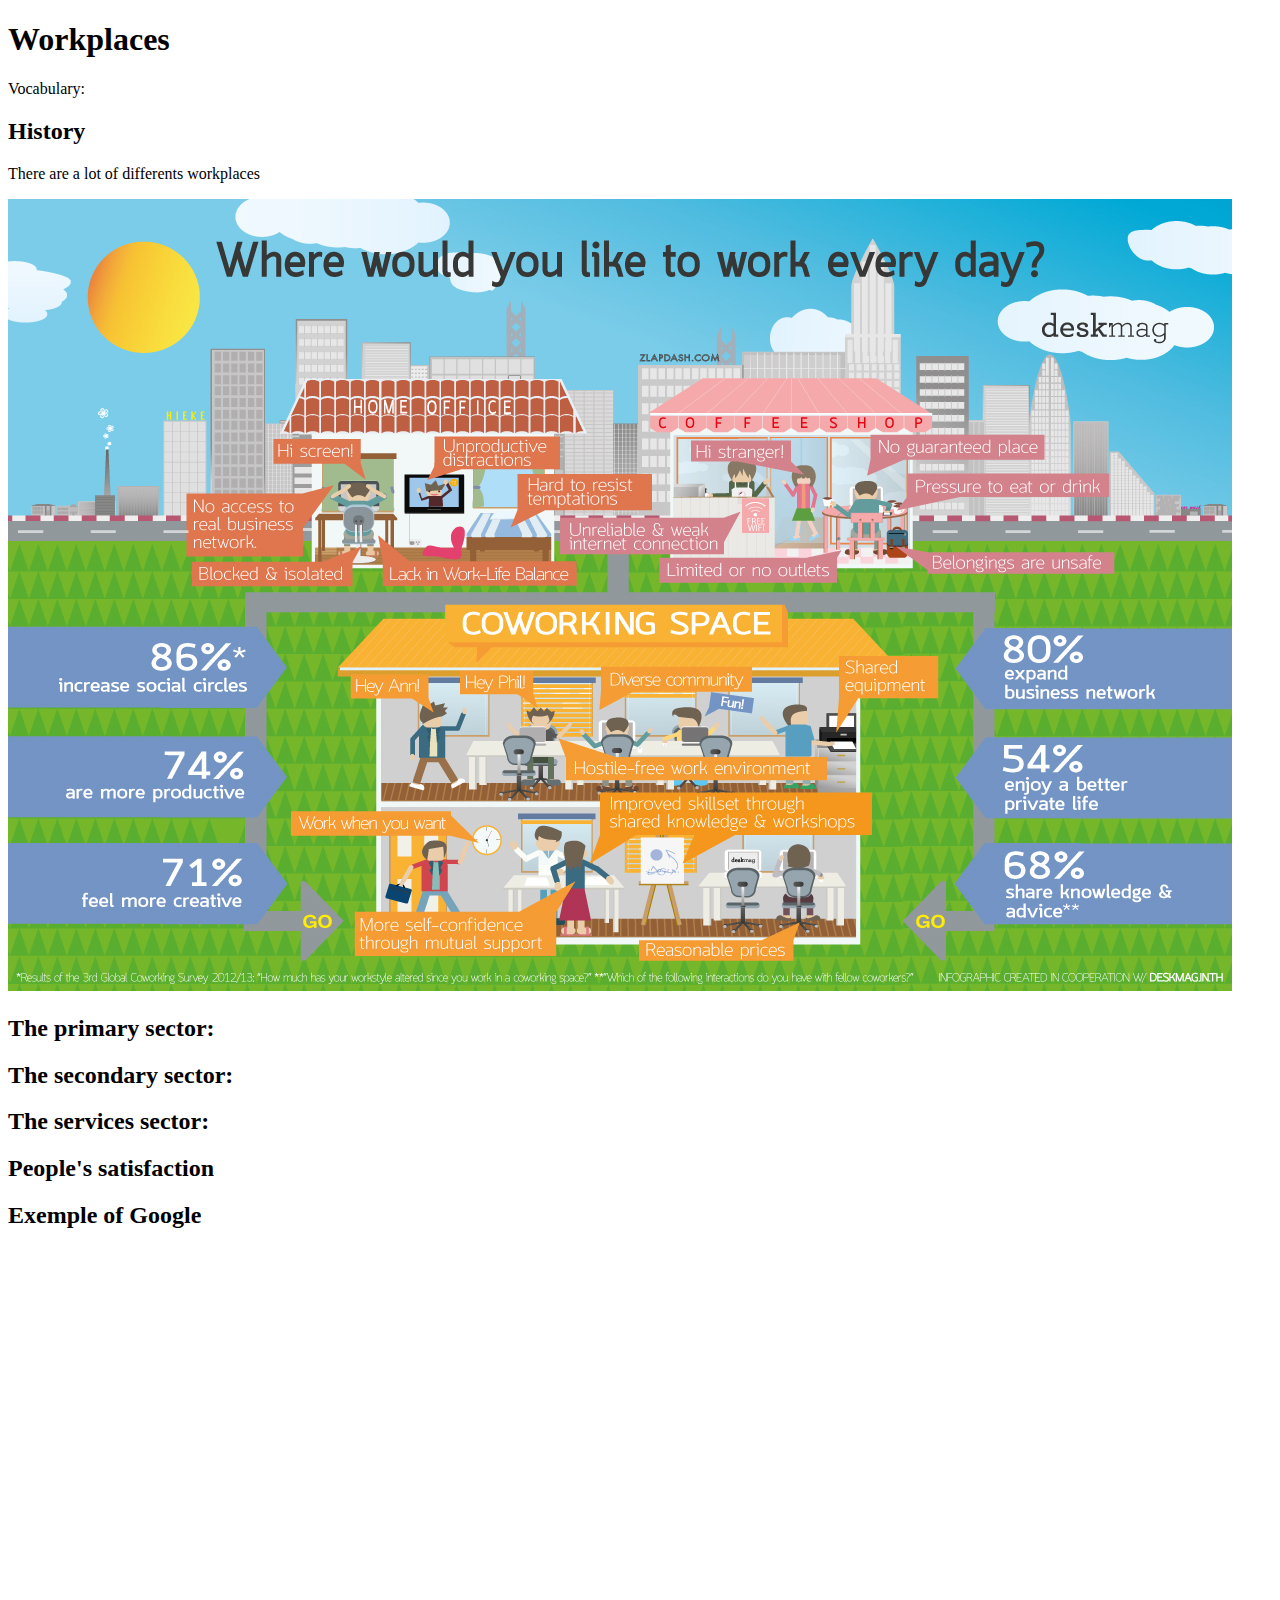
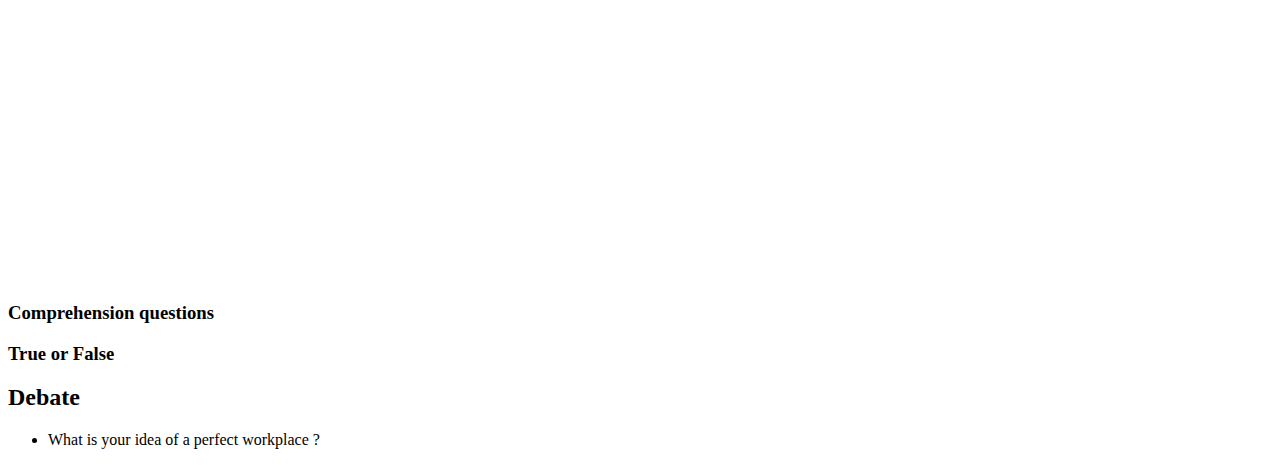
==== ANGLAIS_Workplace/index.html @ 3dca247c "maj presentation anglais + ajout 1 image" ====
<!DOCTYPE HTML>
<html>
	<head>
		<meta charset="utf-8">
		<meta name="viewport" content="width=device-width, initial-scale=1.0, maximum-scale=1.0, user-scalable=no">

		<title>Workplaces</title>

		<link rel="stylesheet" href="../reveal.js/css/reveal.css">
		<link rel="stylesheet" href="../reveal.js/css/theme/night.css">
		<link rel="stylesheet" href="../style/style.css">

		<!-- Theme used for syntax highlighting of code -->
		<link rel="stylesheet" href="../reveal.js/lib/css/zenburn.css">

		<!-- Printing and PDF exports -->
		<script>
			var link = document.createElement( 'link' );
			link.rel = 'stylesheet';
			link.type = 'text/css';
			link.href = window.location.search.match( /print-pdf/gi ) ? '../reveal.js/css/print/pdf.css' : '../reveal.js/css/print/paper.css';
			document.getElementsByTagName( 'head' )[0].appendChild( link );
		</script>
	</head>
	<body>
		<div class="reveal">
			<div class="slides">
				<section>
					<section>
						<h1>Workplaces</h1>
					</section>

					<section>
						Vocabulary:
					</section>
				</section>

				<section>
					<section>
						<h2>History</h2>
					</section>

					<section>
						<p>There are a lot of differents workplaces</p>
						<img src="images/coworking.jpg" alt="coworking" />
					</section>

					<section>
						<h2>The primary sector:</h2>
					</section>

					<section>
						<h2>The secondary sector:</h2>
					</section>

					<section>
						<h2>The services sector:</h2>
					</section>
				</section>

				<section>
					<section>
						<h2>People's satisfaction</h2>
					</section>
				</section>

				<section>
					<section>
							<h2>Exemple of Google</h2>
					</section>

					<section>
						<iframe width="1020" height="630" src="https://www.youtube.com/embed/sitEqG6axaA" frameborder="0" allowfullscreen></iframe>
					</section>

					<section>
						<h3>Comprehension questions</h3>
					</section>

					<section>
						<h3>True or False</h3>
					</section>
				</section>

				<section>
					<h2>Debate</h2>
					<ul>
						<li span class="fragment" data-fragment-index="1">What is your idea of a perfect workplace ?</li>
					</ul>
				</section>
		</div>

		<script src="../reveal.js/lib/js/head.min.js"></script>
		<script src="../reveal.js/js/reveal.js"></script>

		<script>
			// More info https://github.com/hakimel/reveal.js#configuration
			Reveal.initialize({
				history: true,
				controls: true,
				slideNumber: true,
				keyboard: true,
				// More info https://github.com/hakimel/reveal.js#dependencies
				dependencies: [
					{ src: '../reveal.js/plugin/markdown/marked.js' },
					{ src: '../reveal.js/plugin/markdown/markdown.js' },
					{ src: '../reveal.js/plugin/notes/notes.js', async: true },
					{ src: '../reveal.js/plugin/highlight/highlight.js', async: true, callback: function() { hljs.initHighlightingOnLoad(); } }
				]
			});
		</script>
	</body>
</html>
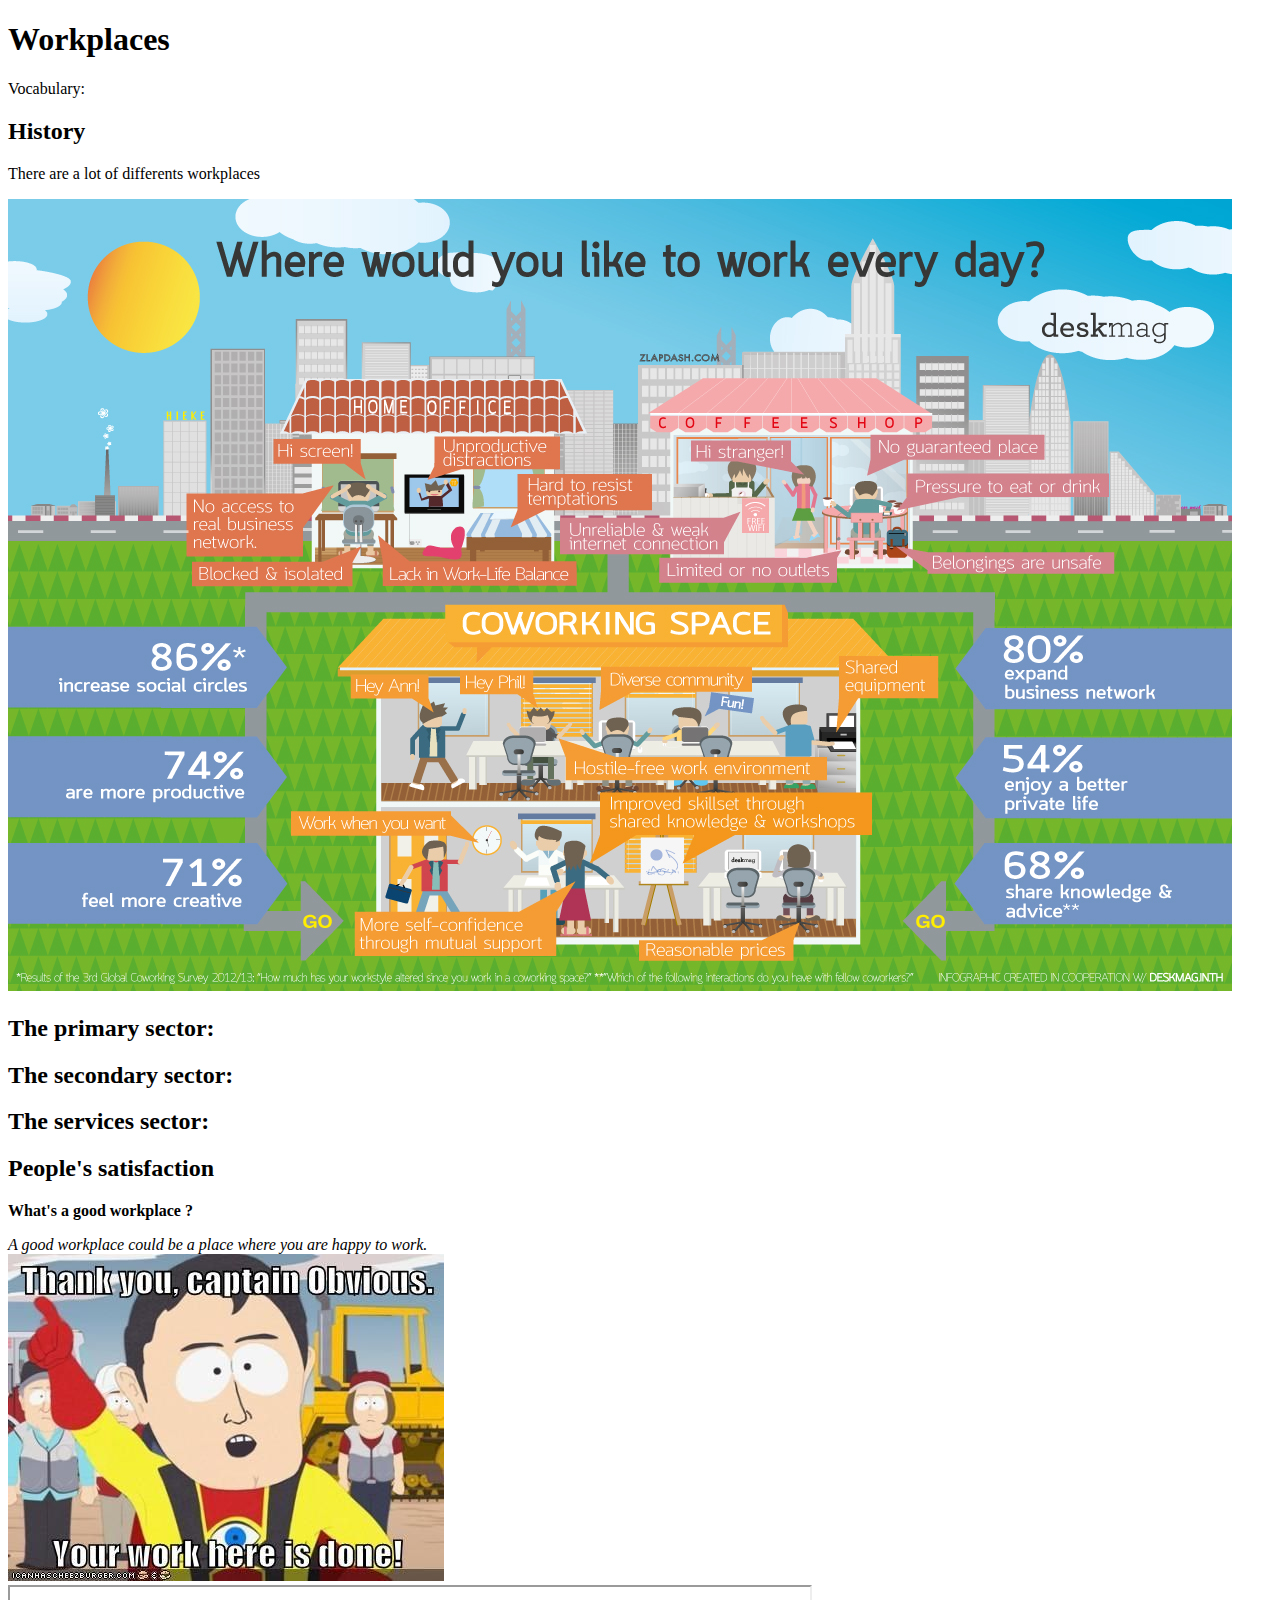
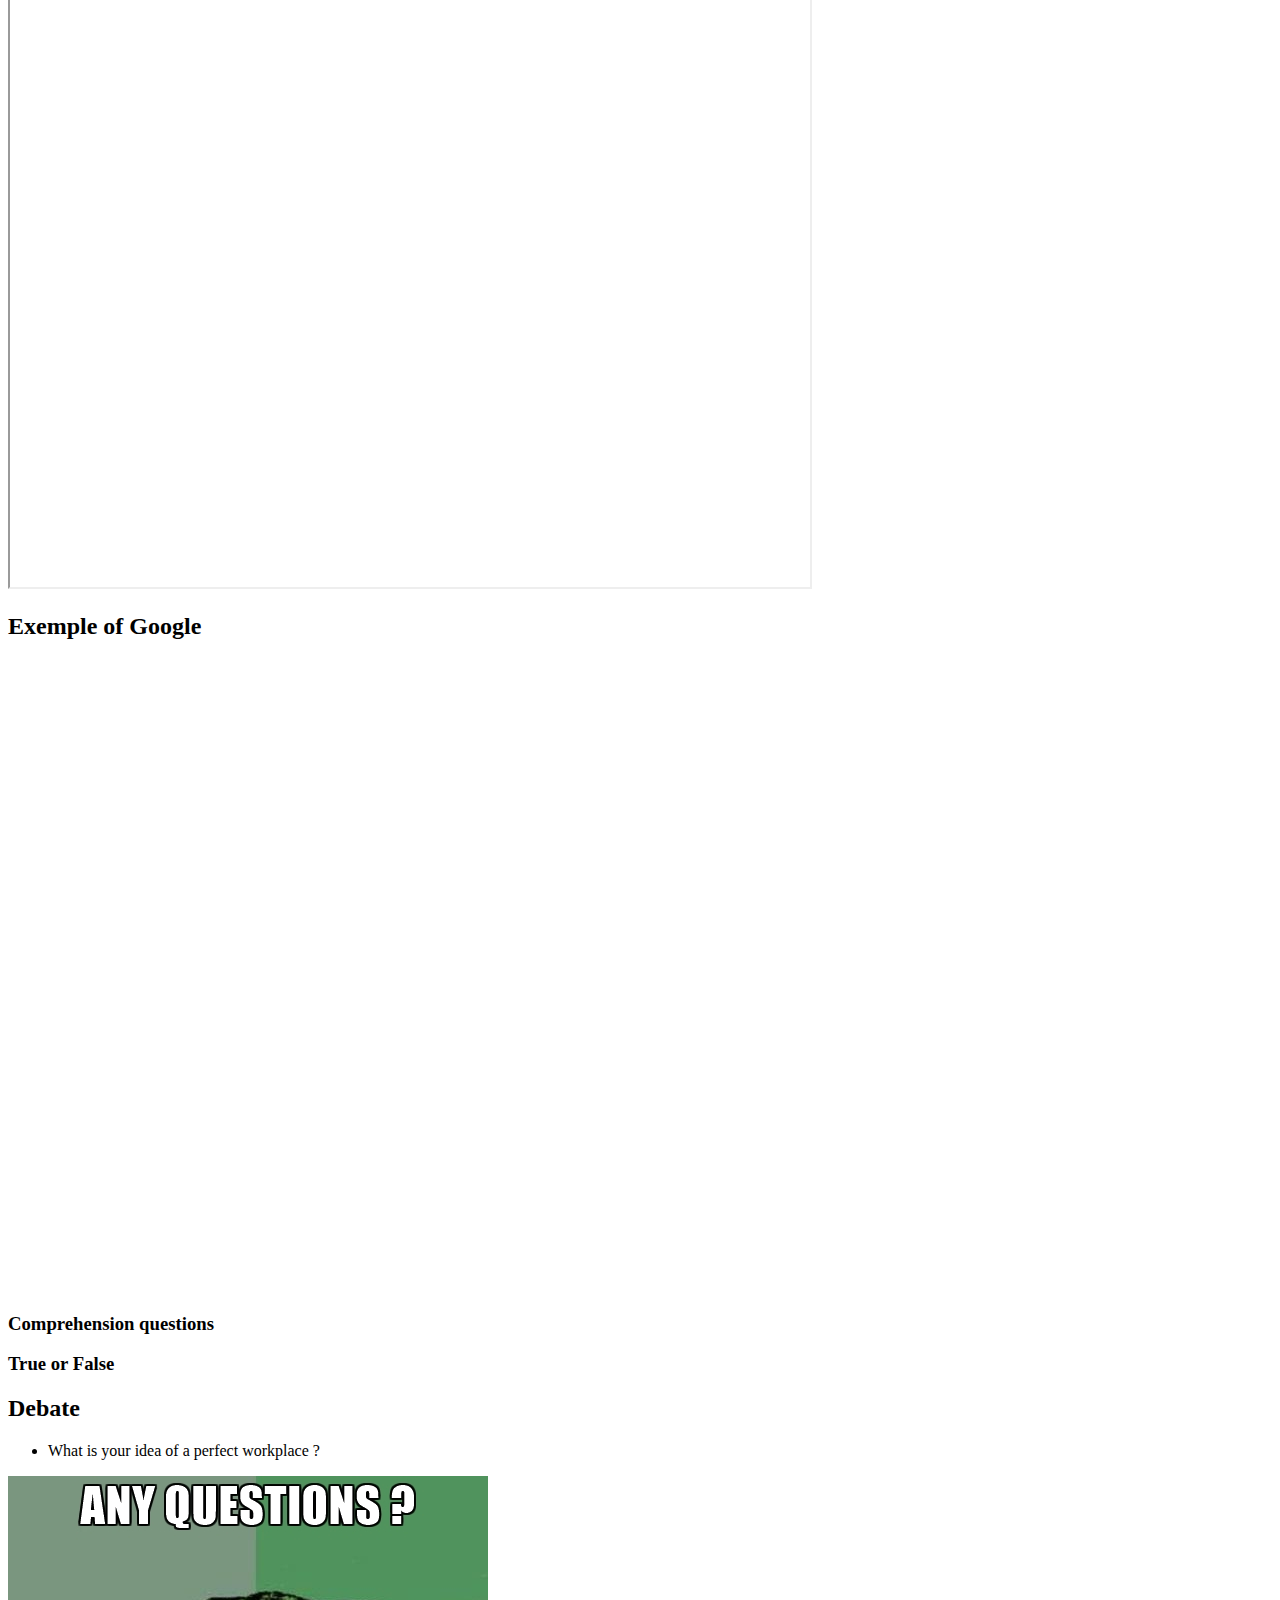
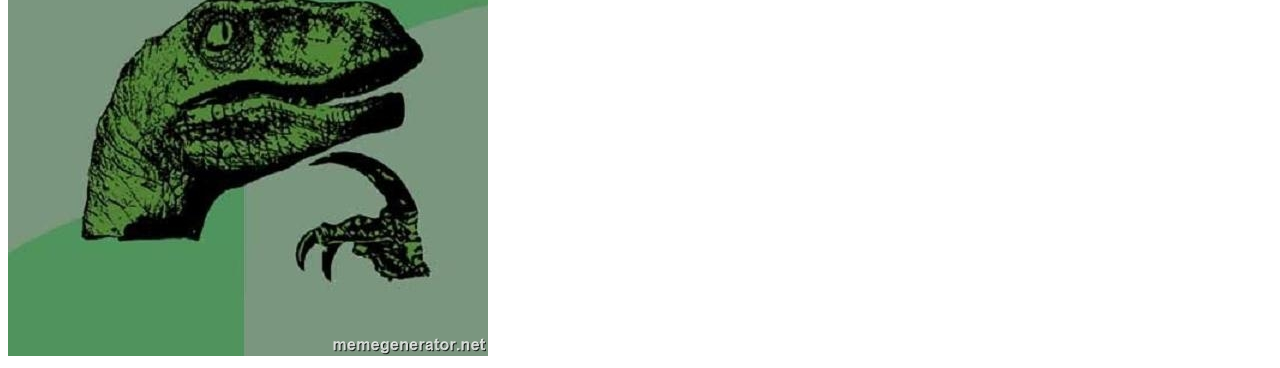
==== commit 7eeb60ea: "maj anglais" ====
--- a/ANGLAIS_Workplace/index.html
+++ b/ANGLAIS_Workplace/index.html
@@ -61,6 +61,16 @@
 				<section>
 					<section>
 						<h2>People's satisfaction</h2>
+						<div class="colG">
+							<p class="fragment" data-fragment-index="1"><b>What's a good workplace ?</b></p>
+							<em class="fragment" data-fragment-index="2">A good workplace could be a place where you are happy to work.</em>
+						</div>
+						<div class="colD">
+							<img class="fragment" data-fragment-index="3" src="images/captain-obvious.jpg" alt="captainobvious" />
+						</div>
+					</section>
+					<section>
+						<iframe src="http://www.greatplacetowork.com" width="800" height="600"></iframe>
 					</section>
 				</section>
 
@@ -88,6 +98,10 @@
 						<li span class="fragment" data-fragment-index="1">What is your idea of a perfect workplace ?</li>
 					</ul>
 				</section>
+
+				<section>
+					<img src="images/anyquestions.jpg" alt="anyquestions" />
+				</section>
 		</div>
 
 		<script src="../reveal.js/lib/js/head.min.js"></script>
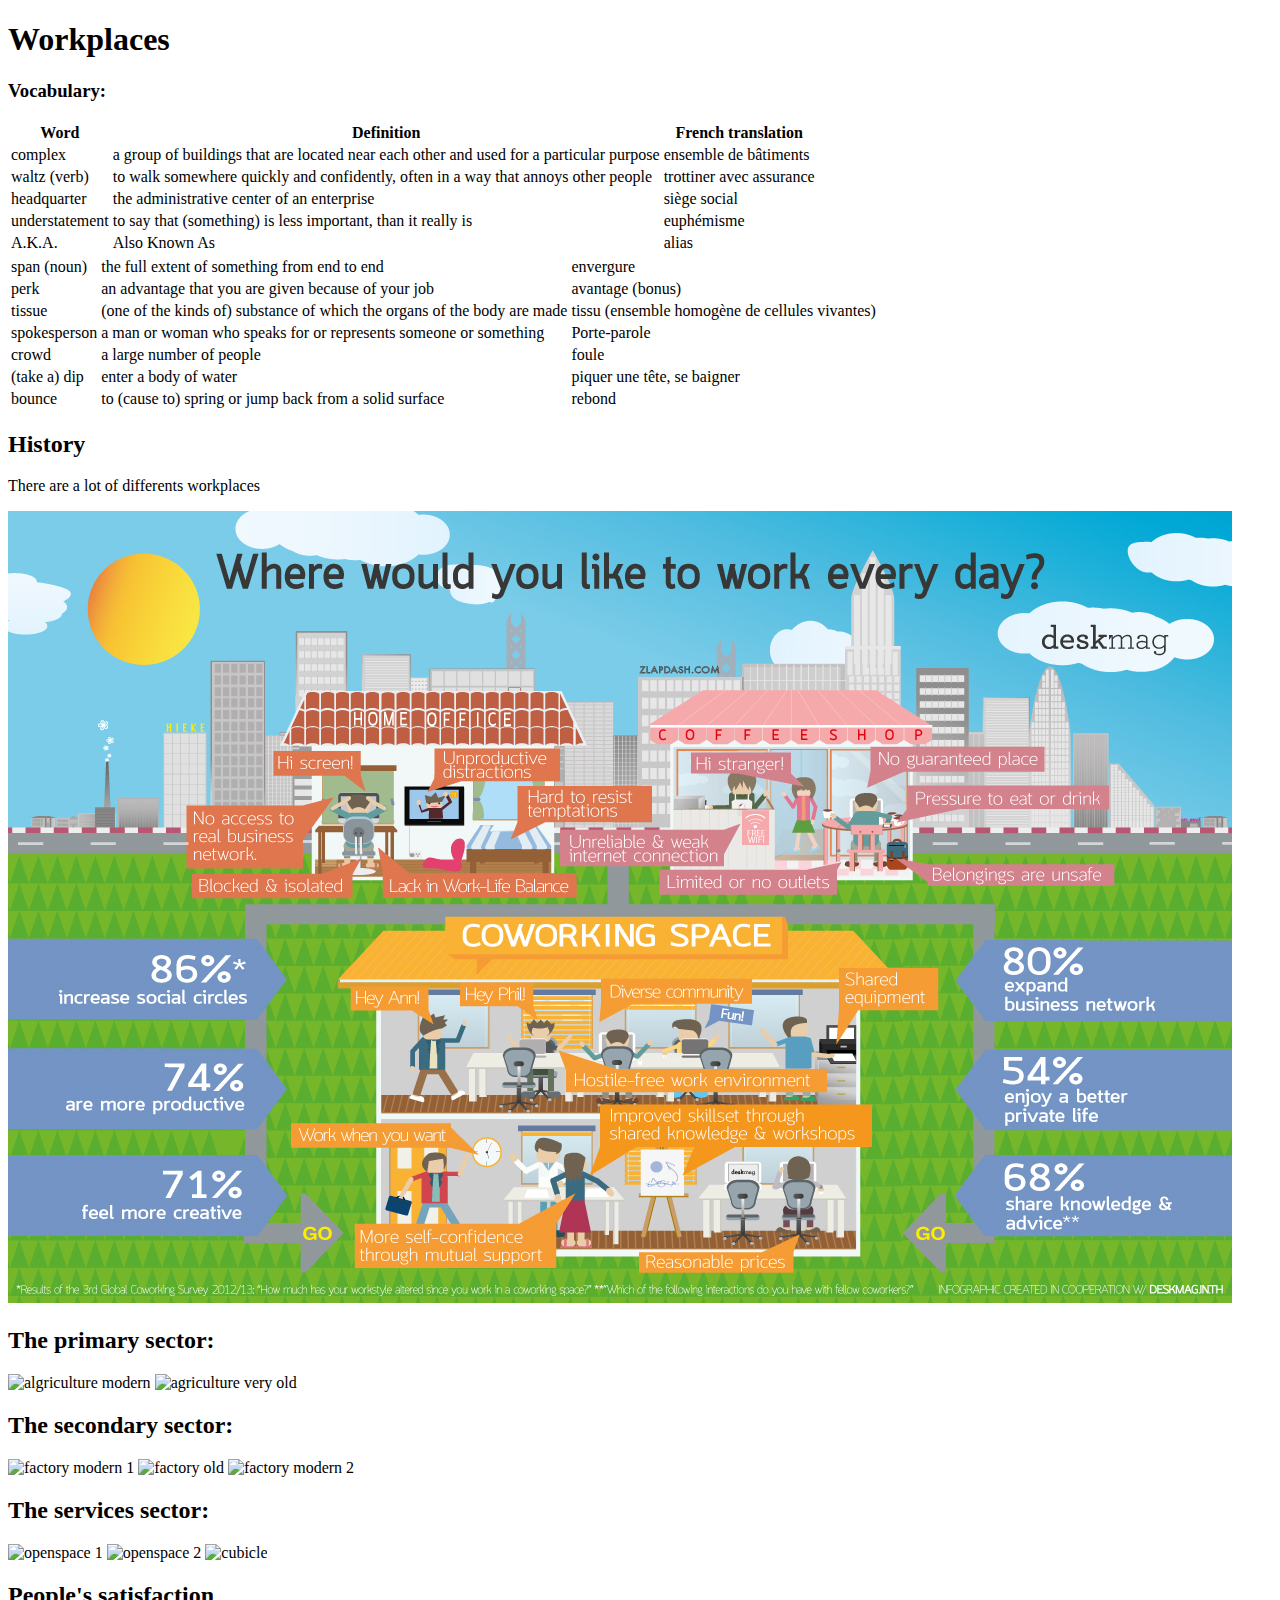
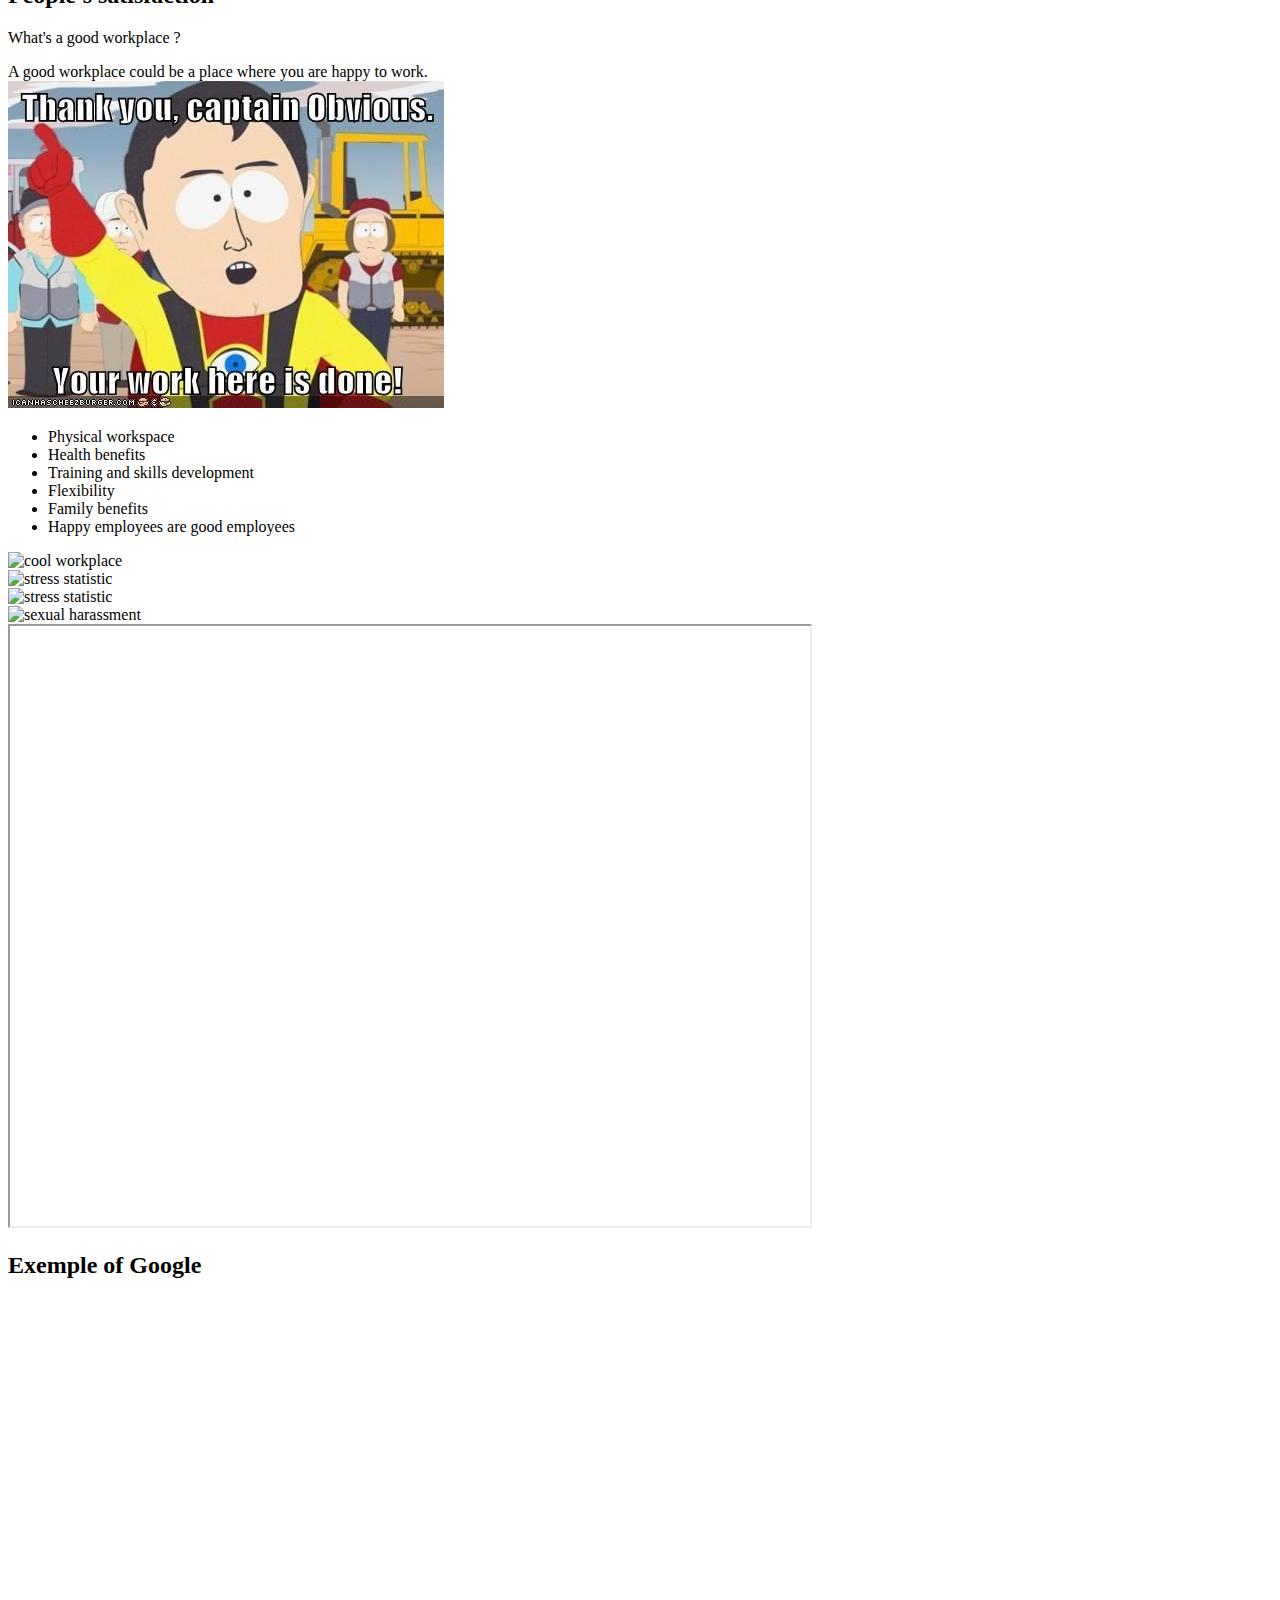
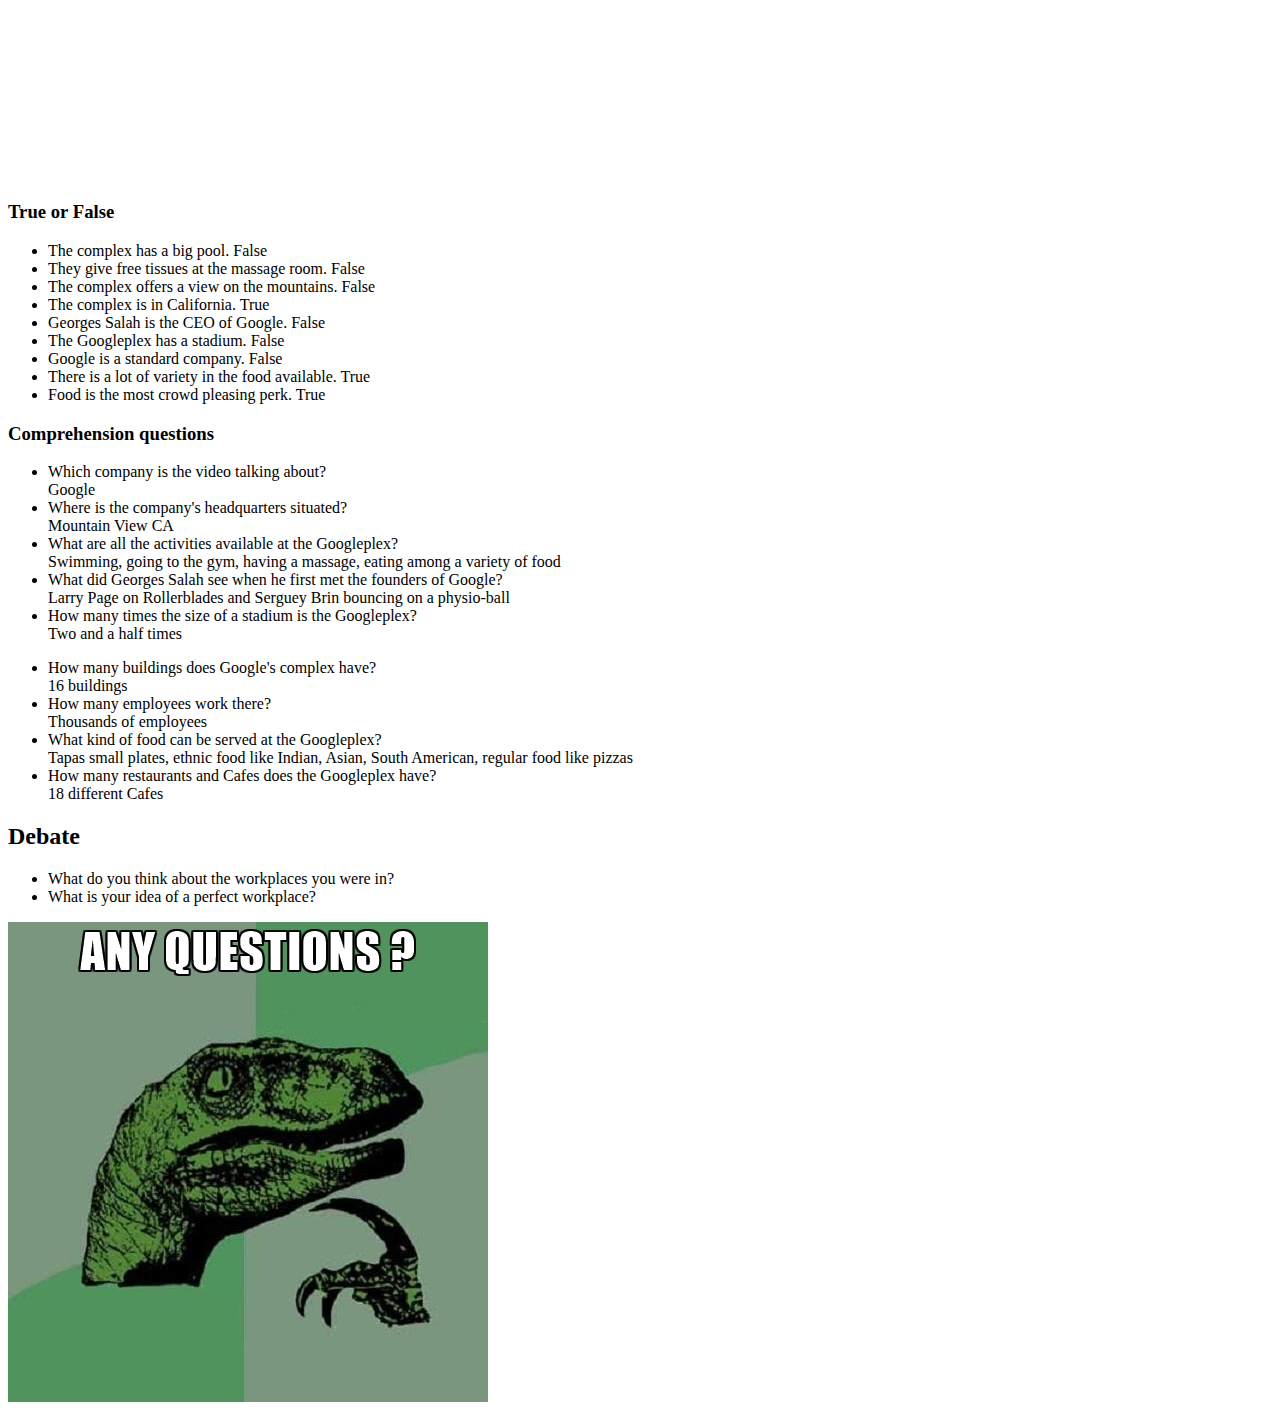
==== commit 3b8536ec: "maj derniere minute presentation anglais" ====
--- a/ANGLAIS_Workplace/index.html
+++ b/ANGLAIS_Workplace/index.html
@@ -31,7 +31,77 @@
 					</section>
 
 					<section>
-						Vocabulary:
+						<h3>Vocabulary:</h3>
+						<table>
+							<tr>
+								<th>Word</th>
+								<th>Definition</th>
+								<th>French translation</th>
+							</tr>
+							<tr>
+								<td>complex</td>
+								<td><span class="fragment" data-fragment-index="1">a group of buildings that are located near each other and used for a particular purpose</span></td>
+								<td><span class="fragment" data-fragment-index="1">ensemble de bâtiments</span></td>
+							</tr>
+							<tr>
+								<td>waltz (verb)</td>
+								<td><span class="fragment" data-fragment-index="2">to walk somewhere quickly and confidently, often in a way that annoys other people</span></td>
+								<td><span class="fragment" data-fragment-index="2">trottiner avec assurance</span></td>
+							</tr>
+							<tr>
+								<td>headquarter</td>
+								<td><span class="fragment" data-fragment-index="3">the administrative center of an enterprise</span></td>
+								<td><span class="fragment" data-fragment-index="3">siège social</span></td>
+							</tr>
+							<tr>
+								<td>understatement</td>
+								<td><span class="fragment" data-fragment-index="4">to say that (something) is less important, than it really is</span></td>
+								<td><span class="fragment" data-fragment-index="4">euphémisme</span></td>
+							</tr>
+							<tr>
+								<td>A.K.A.</td>
+								<td><span class="fragment" data-fragment-index="5">Also Known As</span></td>
+								<td><span class="fragment" data-fragment-index="5">alias</span></td>
+						</table>
+					</section>
+					<section>
+						<table>
+							<tr>
+								<td>span (noun)</td>
+								<td><span class="fragment" data-fragment-index="1">the full extent of something from end to end</span></td>
+								<td><span class="fragment" data-fragment-index="1">envergure</span></td>
+							</tr>
+							<tr>
+								<td>perk</td>
+								<td><span class="fragment" data-fragment-index="2">an advantage that you are given because of your job</span></td>
+								<td><span class="fragment" data-fragment-index="2">avantage (bonus)</span></td>
+							</tr>
+							<tr>
+								<td>tissue</td>
+								<td><span class="fragment" data-fragment-index="3">(one of the kinds of) substance of which the organs of the body are made</span></td>
+								<td><span class="fragment" data-fragment-index="3">tissu (ensemble homogène de cellules vivantes)</span></td>
+							</tr>
+							<tr>
+								<td>spokesperson</td>
+								<td><span class="fragment" data-fragment-index="4">a man or woman who speaks for or represents someone or something</span></td>
+								<td><span class="fragment" data-fragment-index="4">Porte-parole</span></td>
+							</tr>
+							<tr>
+								<td>crowd</td>
+								<td><span class="fragment" data-fragment-index="5">a large number of people</span></td>
+								<td><span class="fragment" data-fragment-index="5">foule</span></td>
+							</tr>
+							<tr>
+								<td>(take a) dip</td>
+								<td><span class="fragment" data-fragment-index="6">enter a body of water</span></td>
+								<td><span class="fragment" data-fragment-index="6">piquer une tête, se baigner</span></td>
+							</tr>
+							<tr>
+								<td>bounce</td>
+								<td><span class="fragment" data-fragment-index="7">to (cause to) spring or jump back from a solid surface</span></td>
+								<td><span class="fragment" data-fragment-index="7">rebond</span></td>
+							</tr>
+						</table>
 					</section>
 				</section>
 
@@ -47,14 +117,22 @@
 
 					<section>
 						<h2>The primary sector:</h2>
+						<img class="colG image" src="images/agricultureModern.jpg"  alt="algriculture modern" />
+						<img class="colD image" src="images/agricultureVeryOld.jpg" alt="agriculture very old" />
 					</section>
 
 					<section>
 						<h2>The secondary sector:</h2>
+						<img class="colG image" src="images/developpingCountries.jpg"  alt="factory modern 1" />
+						<img class="colD image" src="images/fordism.jpg" alt="factory old" />
+						<img class="colD image" src="images/factoryModern.jpg" alt="factory modern 2" />
 					</section>
 
 					<section>
 						<h2>The services sector:</h2>
+						<img class="colG image" src="images/openspace.jpg"  alt="openspace 1" />
+						<img class="colD image" src="images/openspace2.jpg"  alt="openspace 2" />
+						<img class="colG image" src="images/cubicle.jpg"  alt="cubicle" />
 					</section>
 				</section>
 
@@ -62,15 +140,41 @@
 					<section>
 						<h2>People's satisfaction</h2>
 						<div class="colG">
-							<p class="fragment" data-fragment-index="1"><b>What's a good workplace ?</b></p>
-							<em class="fragment" data-fragment-index="2">A good workplace could be a place where you are happy to work.</em>
+							<span class="bold fragment" data-fragment-index="1">What's a good workplace ?</p>
+							<span class="italic fragment" data-fragment-index="2">A good workplace could be a place where you are happy to work.</span>
 						</div>
 						<div class="colD">
 							<img class="fragment" data-fragment-index="3" src="images/captain-obvious.jpg" alt="captainobvious" />
 						</div>
 					</section>
-					<section>
-						<iframe src="http://www.greatplacetowork.com" width="800" height="600"></iframe>
+
+					<section>
+						<ul class="colG">
+							<li>Physical workspace</li>
+							<li>Health benefits</li>
+							<li>Training and skills development</li>
+							<li>Flexibility</li>
+							<li>Family benefits</li>
+							<li>Happy employees are good employees</li>
+						</ul>
+
+						<img class="colD image" src="images/coolWorkplace.jpg" alt="cool workplace" />
+					</section>
+
+					<section>
+						<img src="images/stressSatistics1.jpg" alt="stress statistic" />
+					</section>
+
+					<section>
+						<img src="images/stressSatistics2.png" alt="stress statistic" />
+					</section>
+
+					<section>
+						<img src="images/sexualHarassment.jpg" alt="sexual harassment" />
+					</section>
+
+					<section>
+						<iframe src="http://fortune.com/best-workplaces-millennials/#methodology" width="800" height="600"></iframe>
 					</section>
 				</section>
 
@@ -80,22 +184,77 @@
 					</section>
 
 					<section>
-						<iframe width="1020" height="630" src="https://www.youtube.com/embed/sitEqG6axaA" frameborder="0" allowfullscreen></iframe>
+						<iframe width="640" height="480" src="https://www.youtube.com/embed/FybPrz_G3l8?rel=0" frameborder="0" allowfullscreen></iframe>
+					</section>
+
+					<section>
+						<h3>True or False</h3>
+						<ul>
+							<li>The complex has a big pool. 																	<span class="italic fragment tabulation false" data-fragment-index="1">False</span></li>
+							<li>They give free tissues at the massage room. 									<span class="italic fragment tabulation false" data-fragment-index="2">False</span></li>
+							<li>The complex offers a view on the mountains. 									<span class="italic fragment tabulation false" data-fragment-index="3">False</span></li>
+							<li>The complex is in California. 																<span class="italic fragment tabulation true " data-fragment-index="4">True </span></li>
+							<li>Georges Salah is the CEO of Google. 													<span class="italic fragment tabulation false" data-fragment-index="5">False</span></li>
+							<li>The Googleplex has a stadium. 																<span class="italic fragment tabulation false" data-fragment-index="6">False</span></li>
+							<li>Google is a standard company. 																<span class="italic fragment tabulation false" data-fragment-index="7">False</span></li>
+							<li>There is a lot of variety in the food available. 							<span class="italic fragment tabulation true " data-fragment-index="8">True </span></li>
+							<li>Food is the most crowd pleasing perk. 												<span class="italic fragment tabulation true " data-fragment-index="9">True </span></li>
+						</ul>
 					</section>
 
 					<section>
 						<h3>Comprehension questions</h3>
-					</section>
-
-					<section>
-						<h3>True or False</h3>
+						<ul>
+							<li>
+								Which company is the video talking about?<br/>
+								<span class="tabulation italic fragment true" data-fragment-index="1">Google</span>
+							</li>
+							<li>
+								Where is the company's headquarters situated?<br/>
+								<span class="tabulation italic fragment true" data-fragment-index="2">Mountain View CA</span>
+							</li>
+							<li>
+								What are all the activities available at the Googleplex?<br/>
+								<span class="tabulation italic fragment true" data-fragment-index="3">Swimming, going to the gym, having a massage, eating among a variety of food</span>
+							</li>
+							<li>
+								What did Georges Salah see when he first met the founders of Google?<br/>
+								<span class="tabulation italic fragment true" data-fragment-index="4">Larry Page on Rollerblades and Serguey Brin bouncing on  a physio-ball</span>
+							</li>
+							<li>
+								How many times the size of a stadium is the Googleplex?<br/>
+								<span class="tabulation italic fragment true" data-fragment-index="5">Two and a half times</span>
+							</li>
+						</ul>
+					</section>
+
+					<section>
+						<ul>
+							<li>
+								How many buildings does Google's complex have?<br/>
+								<span class="tabulation italic fragment true" data-fragment-index="1">16 buildings</span>
+							</li>
+							<li>
+								How many employees work there?<br/>
+								<span class="tabulation italic fragment true" data-fragment-index="2">Thousands of employees</span>
+							</li>
+							<li>
+								What kind of food can be served at the Googleplex?<br/>
+								<span class="tabulation italic fragment true" data-fragment-index="3">Tapas small plates, ethnic food like Indian, Asian, South American, regular food like pizzas</span>
+							</li>
+							<li>
+								How many restaurants and Cafes does the Googleplex have?<br/>
+								<span class="tabulation italic fragment true" data-fragment-index="4">18 different Cafes</span>
+							</li>
+						</ul>
 					</section>
 				</section>
 
 				<section>
 					<h2>Debate</h2>
 					<ul>
-						<li span class="fragment" data-fragment-index="1">What is your idea of a perfect workplace ?</li>
+						<li span class="fragment" data-fragment-index="1">What do you think about the workplaces you were in?</li>
+						<li span class="fragment" data-fragment-index="2">What is your idea of a perfect workplace?</li>
 					</ul>
 				</section>
 
@@ -103,6 +262,16 @@
 					<img src="images/anyquestions.jpg" alt="anyquestions" />
 				</section>
 		</div>
+
+	<!--
+	TODO:
+		- On peut assister à un phénomène de compétition du "meilleurs lieu de travail" entre les entreprises du monde entier.
+		Des sites en effectuent même des classements: http://fortune.com/best-workplaces-millennials/#methodology
+		- Des entités attribuent des certifications de "bon lieu de ou travailler" -> http://www.greatplacetowork.com
+																																							 -> http://www.bestworkplaces.org
+		- Caractéristiques d'un bon lieu de travail: http://www.investopedia.com/financial-edge/0510/what-determines-the-best-places-to-work.aspx
+		- Enquête sur ce qui est considéré comme un bon lieu de travail (deux visons -> celle des employés et celle des dirigeants): https://hbr.org/2013/05/creating-the-best-workplace-on-earth
+  -->
 
 		<script src="../reveal.js/lib/js/head.min.js"></script>
 		<script src="../reveal.js/js/reveal.js"></script>
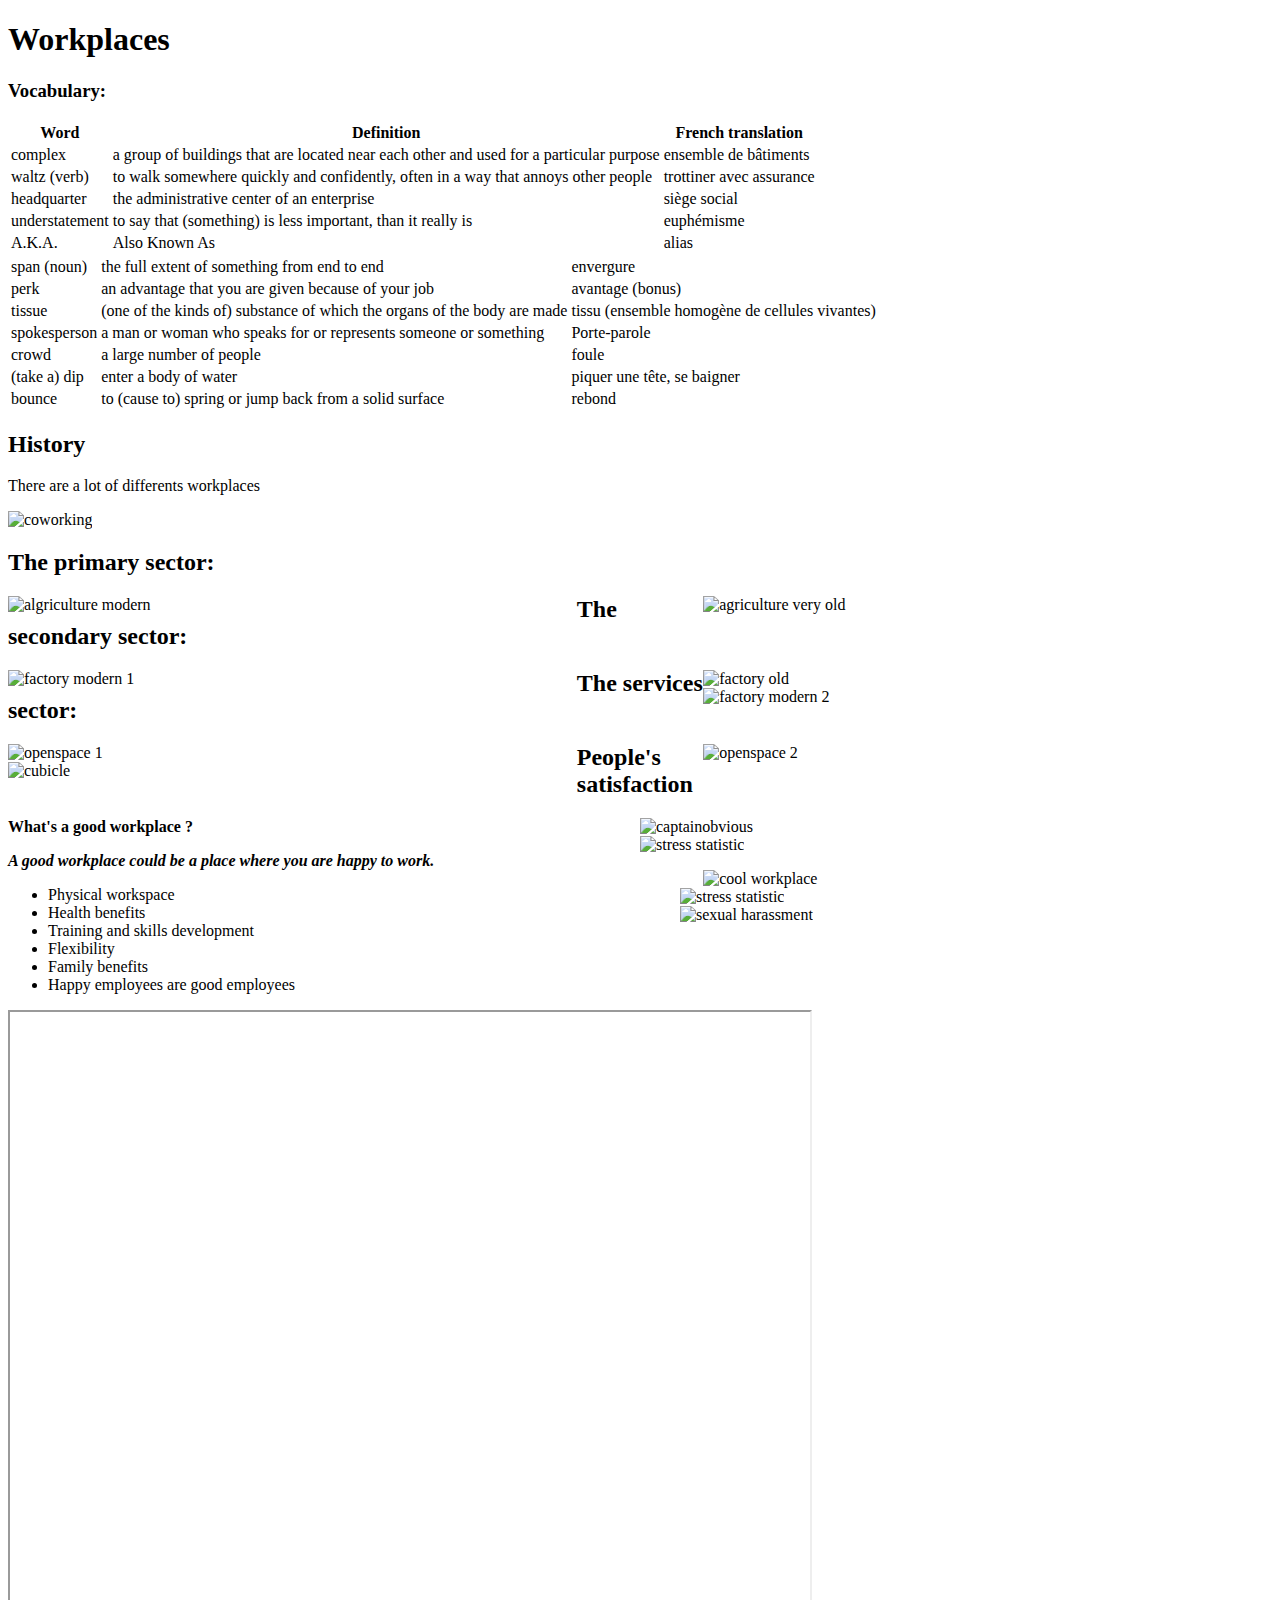
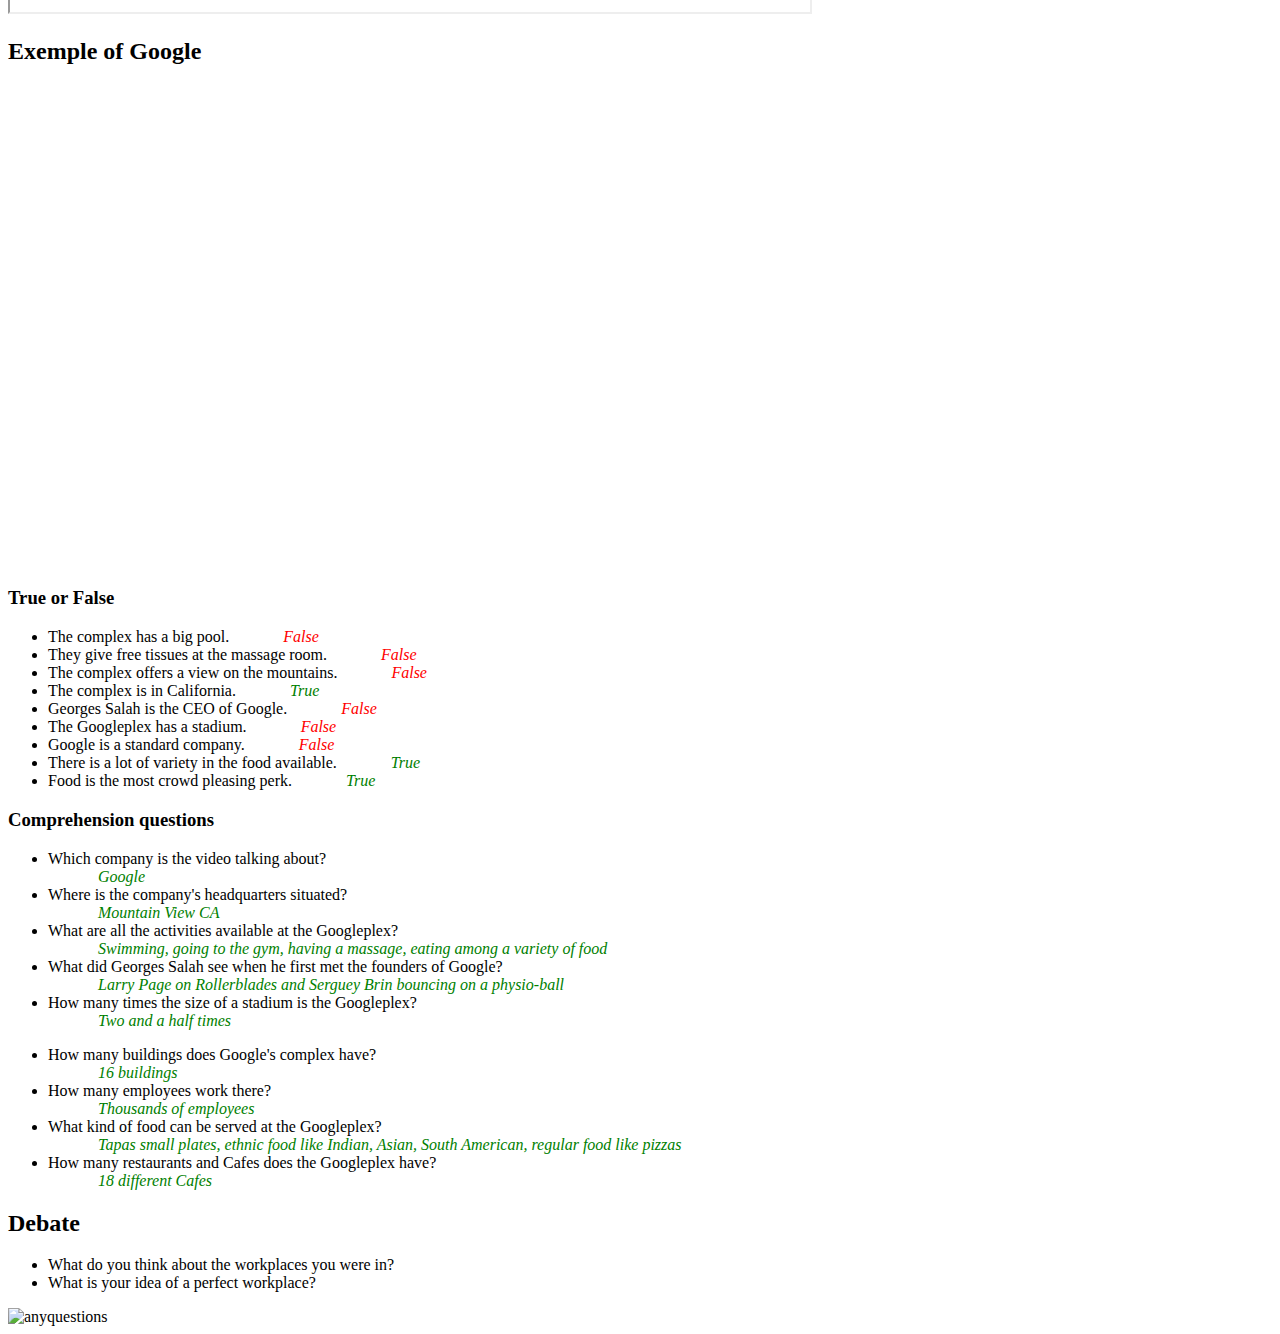
==== commit 63f83380: "ajout .gitignore + suppression images du dépot + ajout de script de recuperation des images pour cha" ====
--- a/ANGLAIS_Workplace/index.html
+++ b/ANGLAIS_Workplace/index.html
@@ -112,27 +112,27 @@
 
 					<section>
 						<p>There are a lot of differents workplaces</p>
-						<img src="images/coworking.jpg" alt="coworking" />
+						<img src="ressources/images/image1.jpg" alt="coworking" />
 					</section>
 
 					<section>
 						<h2>The primary sector:</h2>
-						<img class="colG image" src="images/agricultureModern.jpg"  alt="algriculture modern" />
-						<img class="colD image" src="images/agricultureVeryOld.jpg" alt="agriculture very old" />
+						<img class="colG image" src="ressources/images/image2.jpg"  alt="algriculture modern" />
+						<img class="colD image" src="ressources/images/image3.jpg" alt="agriculture very old" />
 					</section>
 
 					<section>
 						<h2>The secondary sector:</h2>
-						<img class="colG image" src="images/developpingCountries.jpg"  alt="factory modern 1" />
-						<img class="colD image" src="images/fordism.jpg" alt="factory old" />
-						<img class="colD image" src="images/factoryModern.jpg" alt="factory modern 2" />
+						<img class="colG image" src="ressources/images/image4.jpg"  alt="factory modern 1" />
+						<img class="colD image" src="ressources/images/image5.jpg" alt="factory old" />
+						<img class="colD image" src="ressources/images/image6.jpg" alt="factory modern 2" />
 					</section>
 
 					<section>
 						<h2>The services sector:</h2>
-						<img class="colG image" src="images/openspace.jpg"  alt="openspace 1" />
-						<img class="colD image" src="images/openspace2.jpg"  alt="openspace 2" />
-						<img class="colG image" src="images/cubicle.jpg"  alt="cubicle" />
+						<img class="colG image" src="ressources/images/image7.jpg"  alt="openspace 1" />
+						<img class="colD image" src="ressources/images/image8.jpg"  alt="openspace 2" />
+						<img class="colG image" src="ressources/images/image9.jpg"  alt="cubicle" />
 					</section>
 				</section>
 
@@ -144,7 +144,7 @@
 							<span class="italic fragment" data-fragment-index="2">A good workplace could be a place where you are happy to work.</span>
 						</div>
 						<div class="colD">
-							<img class="fragment" data-fragment-index="3" src="images/captain-obvious.jpg" alt="captainobvious" />
+							<img class="fragment" data-fragment-index="3" src="ressources/images/image10.jpg" alt="captainobvious" />
 						</div>
 					</section>
 
@@ -158,19 +158,19 @@
 							<li>Happy employees are good employees</li>
 						</ul>
 
-						<img class="colD image" src="images/coolWorkplace.jpg" alt="cool workplace" />
-					</section>
-
-					<section>
-						<img src="images/stressSatistics1.jpg" alt="stress statistic" />
-					</section>
-
-					<section>
-						<img src="images/stressSatistics2.png" alt="stress statistic" />
-					</section>
-
-					<section>
-						<img src="images/sexualHarassment.jpg" alt="sexual harassment" />
+						<img class="colD image" src="ressources/images/image11.jpg" alt="cool workplace" />
+					</section>
+
+					<section>
+						<img src="ressources/images/image12.jpg" alt="stress statistic" />
+					</section>
+
+					<section>
+						<img src="ressources/images/image13.jpg" alt="stress statistic" />
+					</section>
+
+					<section>
+						<img src="ressources/images/image14.jpg" alt="sexual harassment" />
 					</section>
 
 					<section>
@@ -259,7 +259,7 @@
 				</section>
 
 				<section>
-					<img src="images/anyquestions.jpg" alt="anyquestions" />
+					<img src="ressources/images/image15.jpg" alt="anyquestions" />
 				</section>
 		</div>
 
--- a/style/style.css
+++ b/style/style.css
@@ -0,0 +1,74 @@
+.add > img {
+  vertical-align: middle !important;
+  height: 200px;
+}
+
+.add {
+  font-size: 200% !important;
+}
+
+.citation {
+  font-style:italic !important;
+}
+
+.colD {
+  width: 50%;
+  float:right;
+}
+
+.colG {
+  width: 50%;
+  float: left;
+}
+
+.italic {
+  font-style:italic !important;
+}
+
+.bold {
+  font-weight:bold !important;
+}
+
+.image {
+  height:45%;
+  width: 45%;
+}
+
+.titre {
+  font-size: 250% !important;
+}
+
+.tabulation {
+  padding-left: 50px;
+}
+
+.definition {
+  text-align: left;
+}
+
+.sourceDefinition {
+  float: right;
+  font-style: italic !important;
+}
+
+.true {
+  color: green;
+}
+
+.false {
+  color: red;
+}
+
+.formule {
+  height: auto;
+  border-color: #333 !important;
+  background-color: white !important;
+  padding: 5px !important;
+  float: left;
+  width: 300px;
+  margin-right: 50px !important;
+}
+
+.formuleAndDef {
+  margin-top: 50px !important;
+}
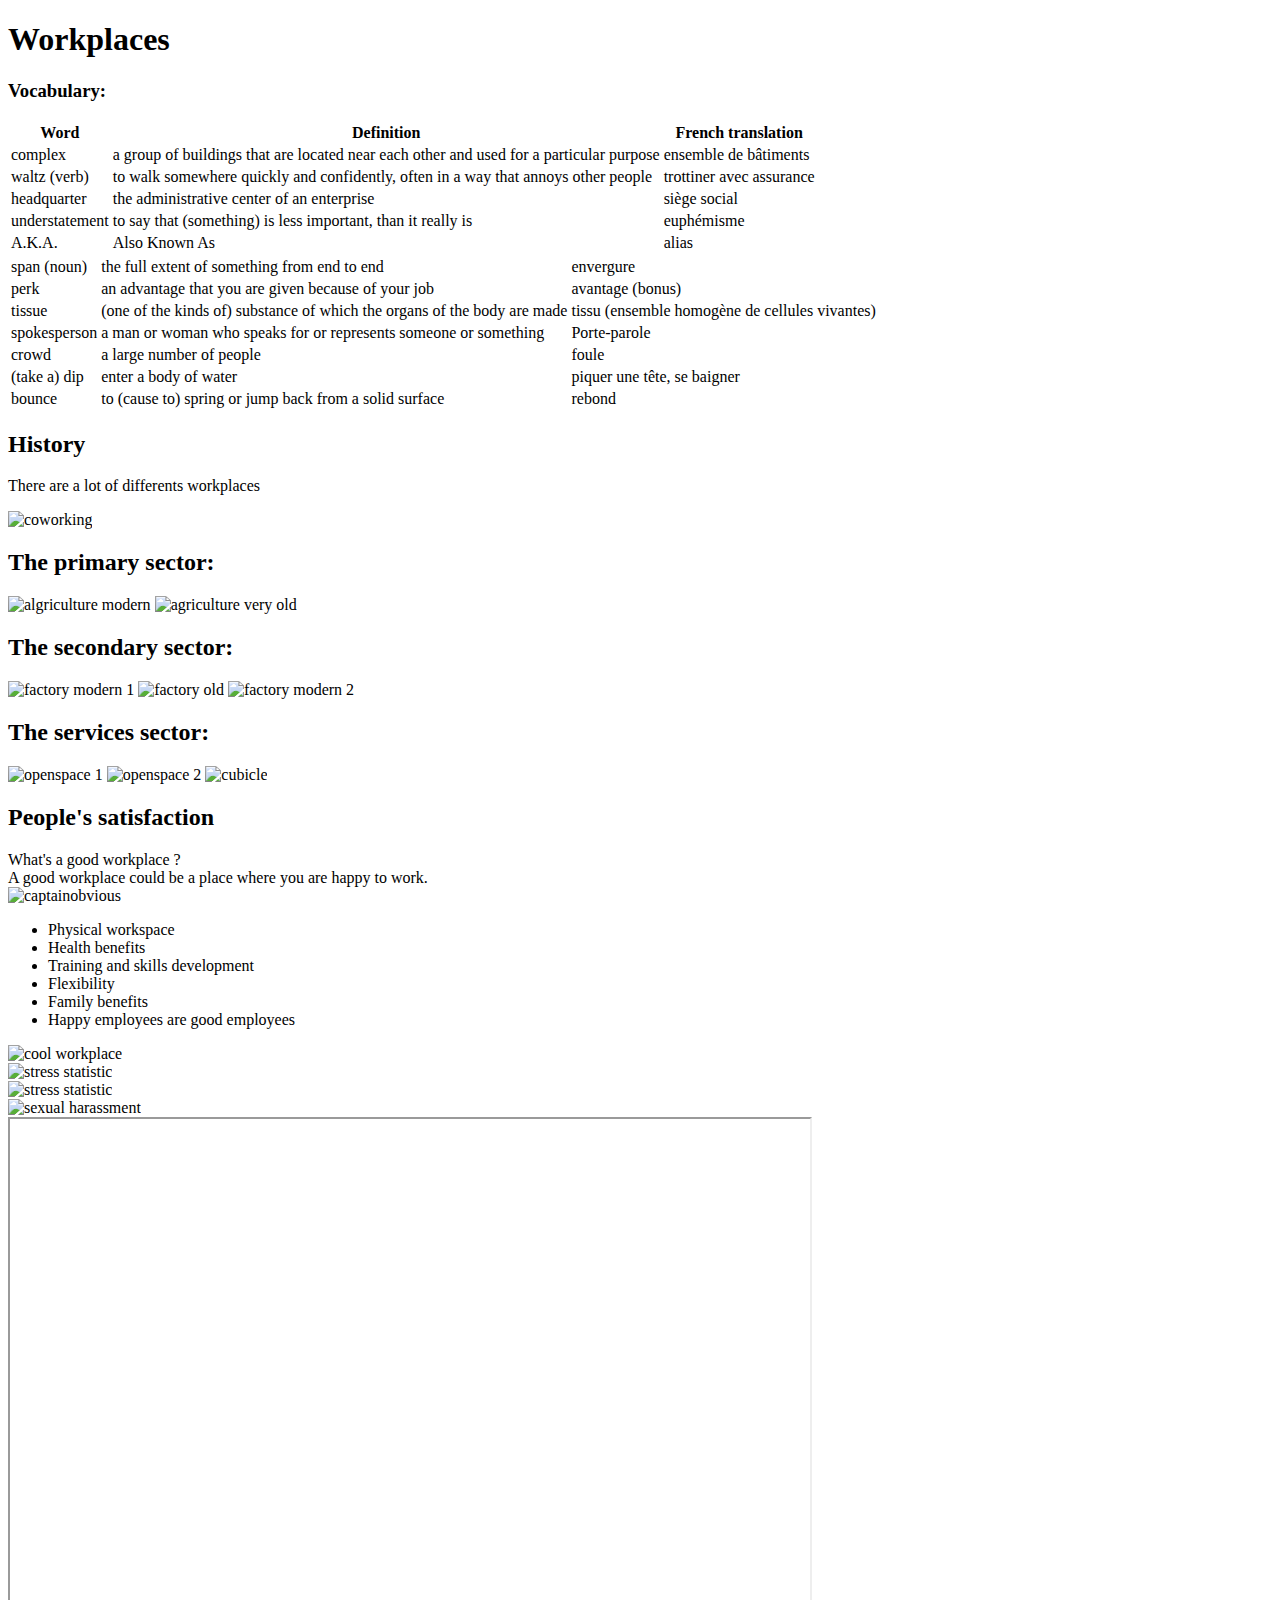
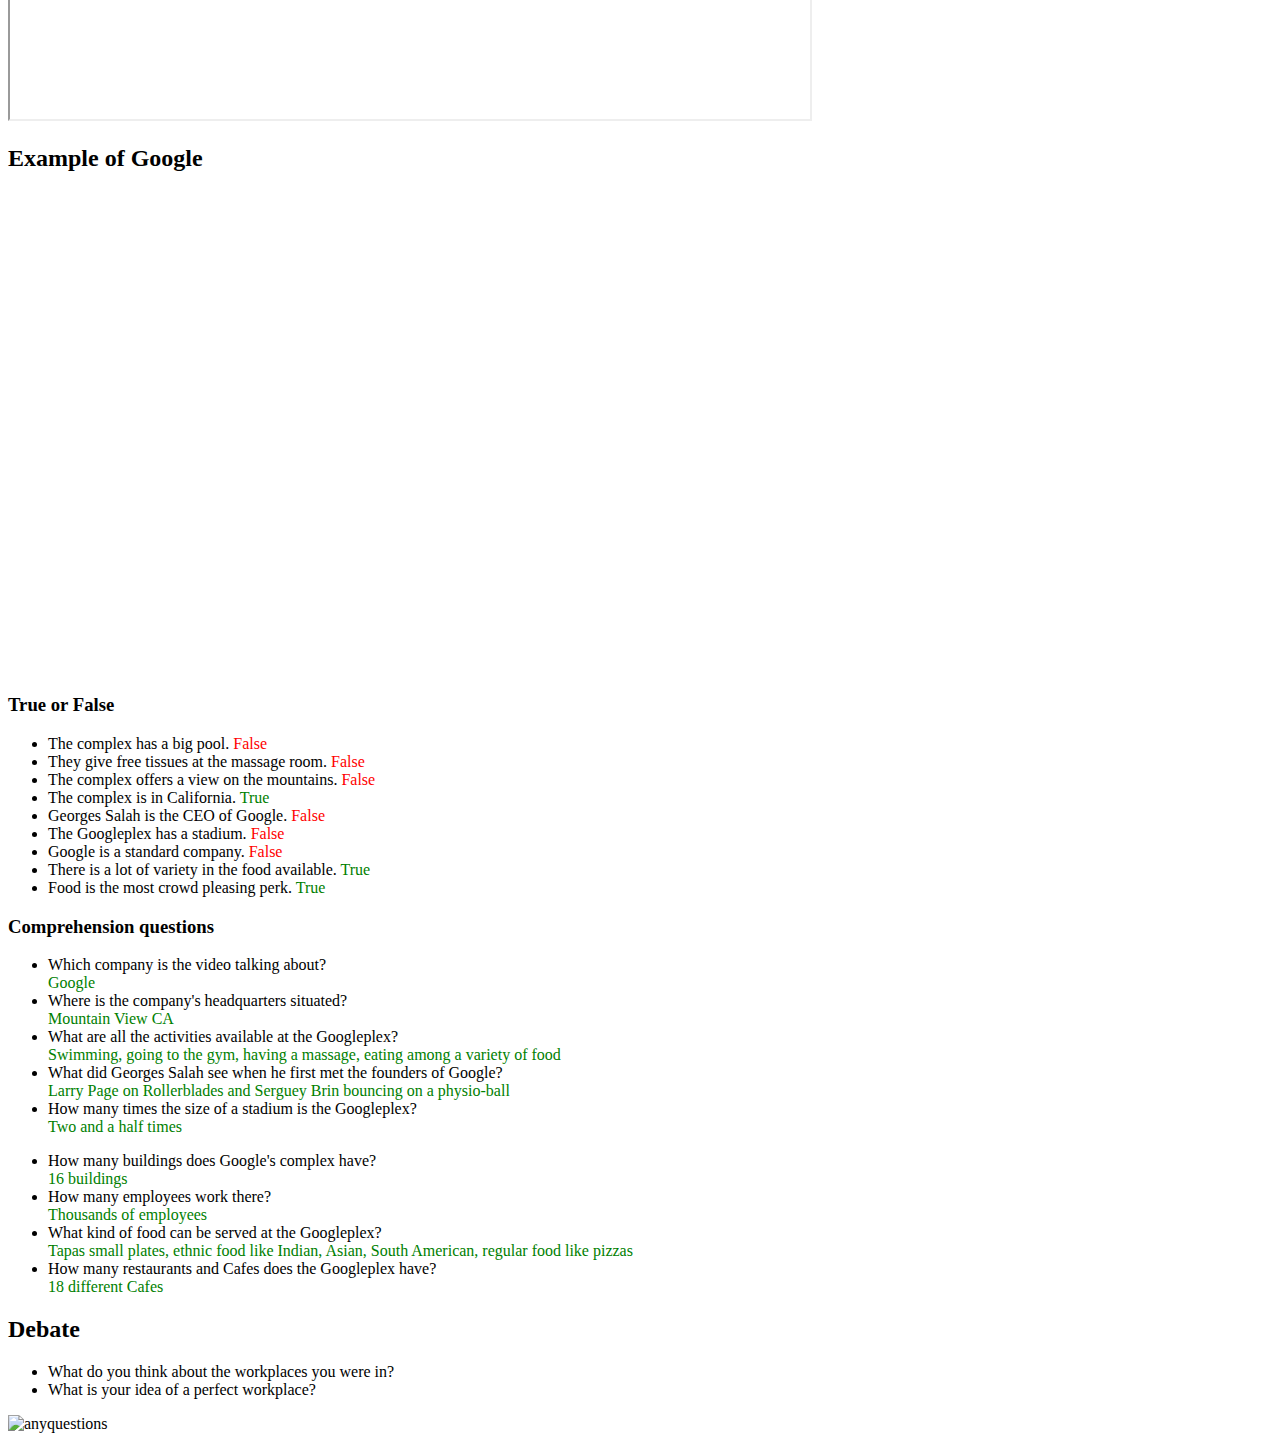
==== commit 73d6a77c: "revision de l'arborescence complete -> une fiche de style utilitaire globale + fiche de style indépe" ====
--- a/ANGLAIS_Workplace/index.html
+++ b/ANGLAIS_Workplace/index.html
@@ -6,19 +6,20 @@
 
 		<title>Workplaces</title>
 
-		<link rel="stylesheet" href="../reveal.js/css/reveal.css">
-		<link rel="stylesheet" href="../reveal.js/css/theme/night.css">
-		<link rel="stylesheet" href="../style/style.css">
+		<link rel="stylesheet" href="../ressources/reveal.js/css/reveal.css">
+		<link rel="stylesheet" href="../ressources/reveal.js/css/theme/night.css">
+		<link rel="stylesheet" href="../ressources/css/utile.css">
+		<link rel="stylesheet" href="ressources/css/index.css">
 
 		<!-- Theme used for syntax highlighting of code -->
-		<link rel="stylesheet" href="../reveal.js/lib/css/zenburn.css">
+		<link rel="stylesheet" href="../ressources/reveal.js/lib/css/zenburn.css">
 
 		<!-- Printing and PDF exports -->
 		<script>
 			var link = document.createElement( 'link' );
 			link.rel = 'stylesheet';
 			link.type = 'text/css';
-			link.href = window.location.search.match( /print-pdf/gi ) ? '../reveal.js/css/print/pdf.css' : '../reveal.js/css/print/paper.css';
+			link.href = window.location.search.match( /print-pdf/gi ) ? '../ressources/reveal.js/css/print/pdf.css' : '../ressources/reveal.js/css/print/paper.css';
 			document.getElementsByTagName( 'head' )[0].appendChild( link );
 		</script>
 	</head>
@@ -140,7 +141,8 @@
 					<section>
 						<h2>People's satisfaction</h2>
 						<div class="colG">
-							<span class="bold fragment" data-fragment-index="1">What's a good workplace ?</p>
+							<span class="bold fragment" data-fragment-index="1">What's a good workplace ?</span>
+							<br/>
 							<span class="italic fragment" data-fragment-index="2">A good workplace could be a place where you are happy to work.</span>
 						</div>
 						<div class="colD">
@@ -180,7 +182,7 @@
 
 				<section>
 					<section>
-							<h2>Exemple of Google</h2>
+							<h2>Example of Google</h2>
 					</section>
 
 					<section>
@@ -273,8 +275,8 @@
 		- Enquête sur ce qui est considéré comme un bon lieu de travail (deux visons -> celle des employés et celle des dirigeants): https://hbr.org/2013/05/creating-the-best-workplace-on-earth
   -->
 
-		<script src="../reveal.js/lib/js/head.min.js"></script>
-		<script src="../reveal.js/js/reveal.js"></script>
+		<script src="../ressources/reveal.js/lib/js/head.min.js"></script>
+		<script src="../ressources/reveal.js/js/reveal.js"></script>
 
 		<script>
 			// More info https://github.com/hakimel/reveal.js#configuration
@@ -285,10 +287,10 @@
 				keyboard: true,
 				// More info https://github.com/hakimel/reveal.js#dependencies
 				dependencies: [
-					{ src: '../reveal.js/plugin/markdown/marked.js' },
-					{ src: '../reveal.js/plugin/markdown/markdown.js' },
-					{ src: '../reveal.js/plugin/notes/notes.js', async: true },
-					{ src: '../reveal.js/plugin/highlight/highlight.js', async: true, callback: function() { hljs.initHighlightingOnLoad(); } }
+					{ src: '../ressources/reveal.js/plugin/markdown/marked.js' },
+					{ src: '../ressources/reveal.js/plugin/markdown/markdown.js' },
+					{ src: '../ressources/reveal.js/plugin/notes/notes.js', async: true },
+					{ src: '../ressources/reveal.js/plugin/highlight/highlight.js', async: true, callback: function() { hljs.initHighlightingOnLoad(); } }
 				]
 			});
 		</script>
--- a/ANGLAIS_Workplace/ressources/css/index.css
+++ b/ANGLAIS_Workplace/ressources/css/index.css
@@ -0,0 +1,7 @@
+.true {
+  color: green;
+}
+
+.false {
+  color: red;
+}
